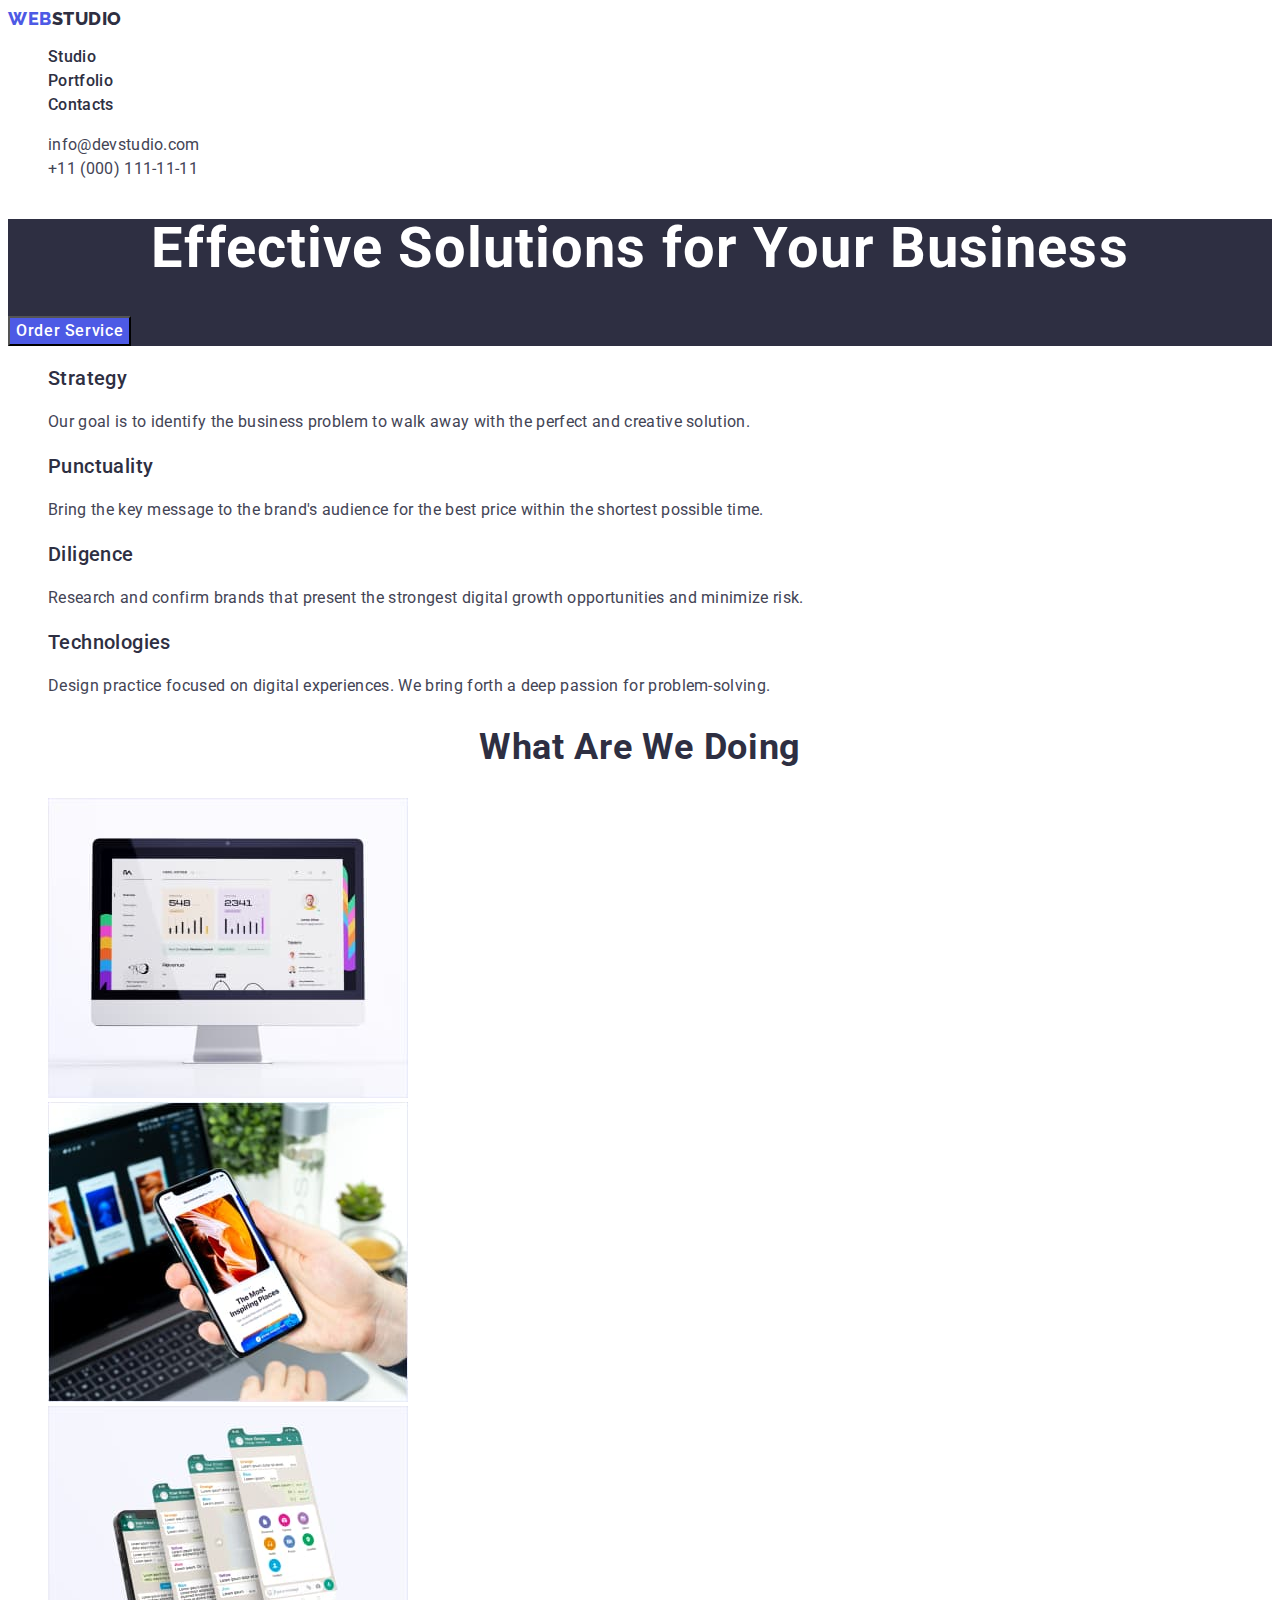
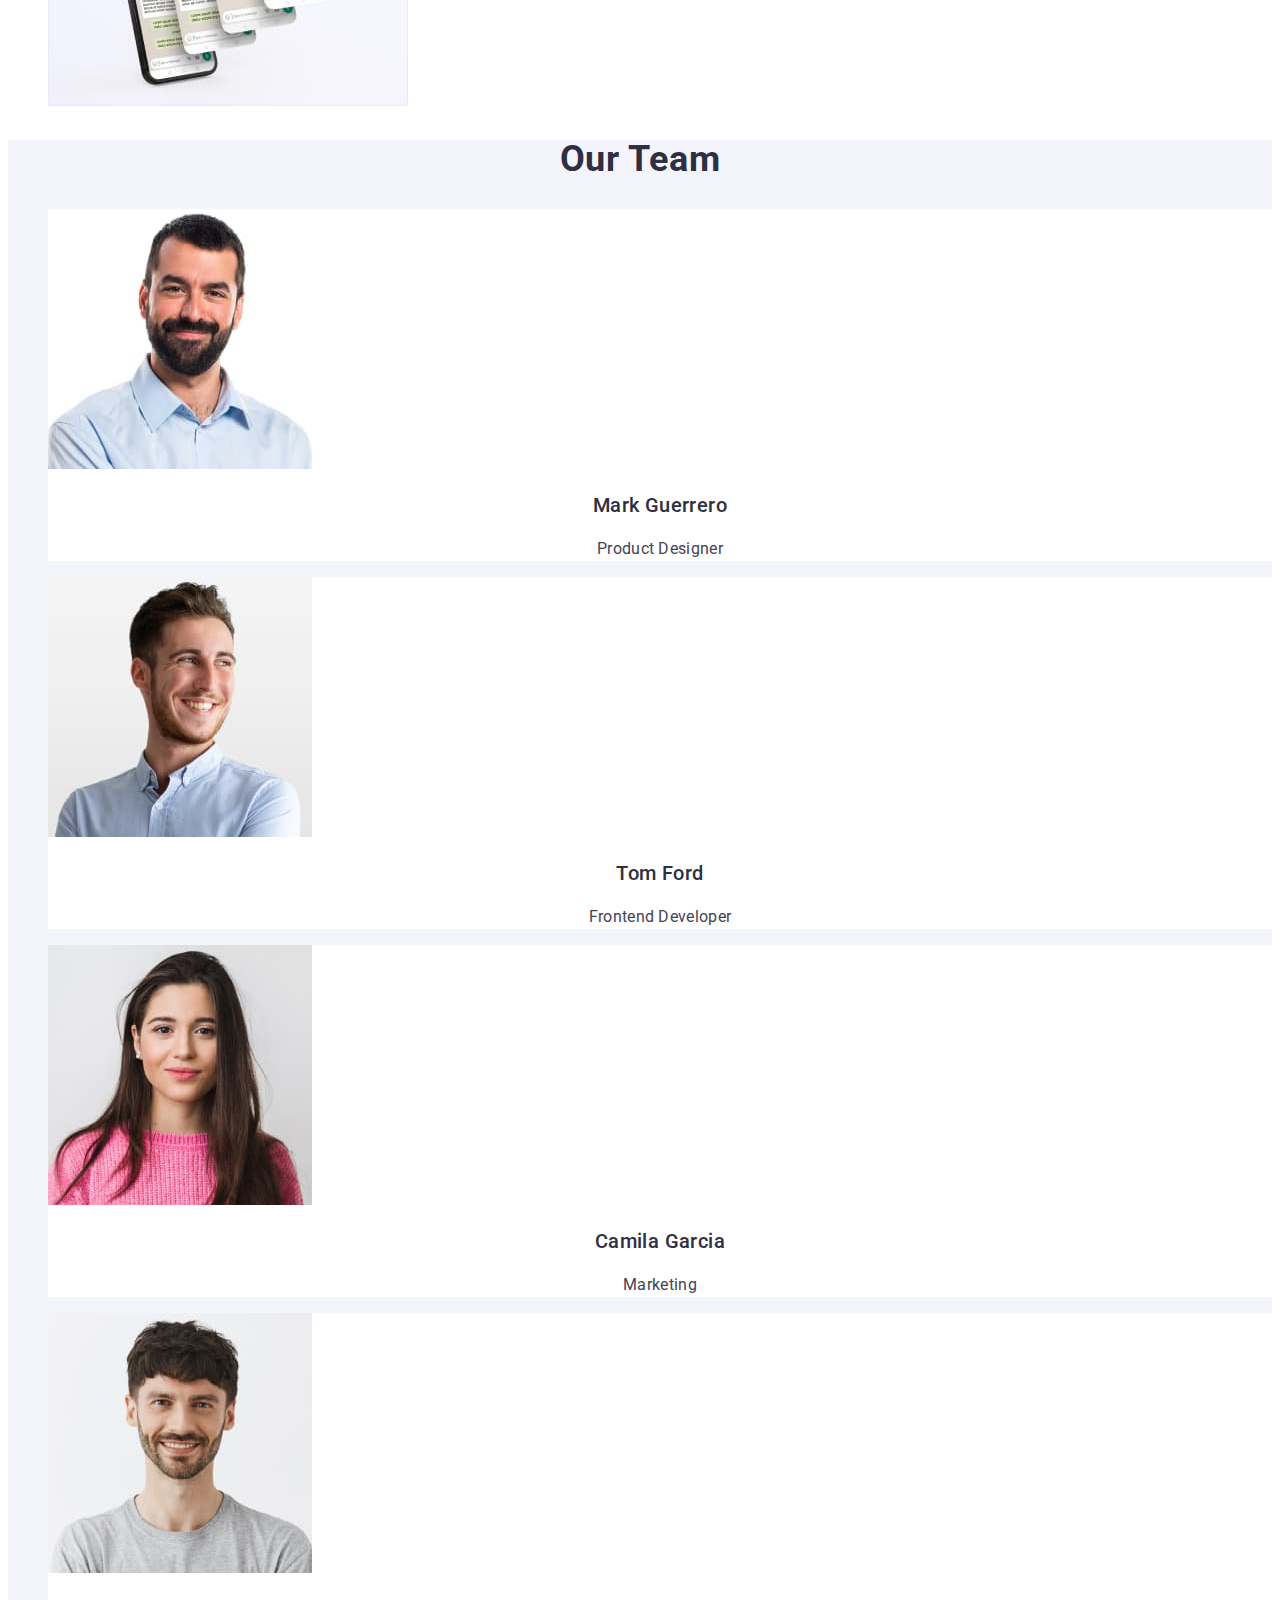
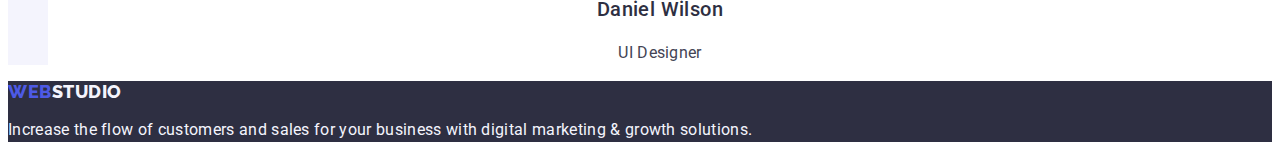
==== index.html @ 0c0afadf "Add files via upload" ====
<!DOCTYPE html>
<html lang="en">
  <head>
    <meta charset="UTF-8" />
    <meta http-equiv="X-UA-Compatible" content="IE=edge" />
    <meta name="viewport" content="width=device-width, initial-scale=1.0" />
    <title>WEBSTUDIO</title>
    <link rel="preconnect" href="https://fonts.googleapis.com" />
    <link rel="preconnect" href="https://fonts.gstatic.com" crossorigin />
    <link
      href="https://fonts.googleapis.com/css2?family=Raleway:wght@800&family=Roboto:wght@400;500;700;900&display=swap" rel="stylesheet"/>
    <link rel="stylesheet" href="./css/styles.css" />
  </head>
  <body>

    <header class="header">
      <nav class="header-nav">
        <a class="header-logo logo link" href="/">Web<span class="header-logo-part">Studio</span></a>
        <ul class="header-nav-list list">
          <li class="header-nav-item">
            <a class="header-nav-link link main-text" href="./index.html">Studio</a>
          </li>
          <li class="header-nav-item">
            <a class="header-nav-link link main-text" href="./portfolio.html">Portfolio</a>
          </li>
          <li class="header-nav-item">
            <a class="header-nav-link link main-text" href="">Contacts</a>
          </li>
        </ul>
      </nav>
      <address class="header-address">
        <ul class="list">
          <li class="header-address-item"><a class="header-address-link link main-text" href="mailto:info@devstudio.com">info@devstudio.com</a></li>
          <li class="header-address-item"><a class="header-address-link link main-text" href="tel:+110001111111">+11 (000) 111-11-11</a></li>
        </ul>
      </address>
    </header>

    <main>
      <section class="hero">
        <h1 class="hero-title">Effective Solutions for Your Business</h1>
        <button class="hero-btn btn" type="button">Order Service</button>
      </section>

      <section class="features">
        <h2 class="main-title" hidden>Feateres</h2>
        <ul class="features-list list">
          <li class="features-item">
            <h3 class="second-title">Strategy</h3>
            <p class="main-text">
              Our goal is to identify the business problem to walk away with the
              perfect and creative solution.
            </p>
          </li>
          <li class="features-item">
            <h3 class="second-title">Punctuality</h3>
            <p class="main-text">
              Bring the key message to the brand's audience for the best price
              within the shortest possible time.
            </p>
          </li>
          <li class="features-item">
            <h3 class="second-title">Diligence</h3>
            <p class="main-text">
              Research and confirm brands that present the strongest digital
              growth opportunities and minimize risk.
            </p>
          </li>
          <li class="features-item">
            <h3 class="second-title">Technologies</h3>
            <p class="main-text">
              Design practice focused on digital experiences. We bring forth a
              deep passion for problem-solving.
            </p>
          </li>
        </ul>
      </section>

      <section class="services">
        <h2 class="main-title">What are we doing</h2>
        <ul class="services-list list">
          <li class="services-item">
            <img
              src="./images/monitor.jpg"
              alt="monitor images"
              width="360"
              height="300"
            />
          </li>
          <li class="services-item">
            <img
              src="./images/phone_with_laptop.jpg"
              alt="phone images"
              width="360"
              height="300"
            />
          </li>
          <li class="services-item">
            <img
              src="./images/phone.jpg"
              alt="images phone"
              width="360"
              height="300"
            />
          </li>
        </ul>
      </section>

      <section class="team">
        <h2 class="main-title">Our Team</h2>
        <ul class="team-list list">
          <li class="team-item">
            <img
              src="./images/img_mark.jpg"
              width="264"
              height="260"
              alt="Mark Guerrero"
            />
            <h3 class="team-name second-title">Mark Guerrero</h3>
            <p class="team-job-title main-text">Product Designer</p>
          </li>
          <li class="team-item">
            <img
              src="./images/img_tom.jpg"
              width="264"
              height="260"
              alt="Tom Ford"
            />
            <h3 class="team-name second-title">Tom Ford</h3>
            <p class="team-job-title main-text">Frontend Developer</p>
          </li>
          <li class="team-item">
            <img
              src="./images/img_camila.jpg"
              width="264"
              height="260"
              alt="Camila Garcia"
            />
            <h3 class="team-name second-title">Camila Garcia</h3>
            <p class="team-job-title main-text">Marketing</p>
          </li>
          <li class="team-item">
            <img
              src="./images/img_daniel.jpg"
              width="264"
              height="260"
              alt="Daniel Wilson"
            />
            <h3 class="team-name second-title">Daniel Wilson</h3>
            <p class="team-job-title main-text">UI Designer</p>
          </li>
        </ul>
      </section>
    </main>

    <footer class="footer">
      <a class="footer-logo logo link" href="/">Web<span class="footer-logo-part">Studio</span></a>
      <p class="footer-text main-text">
        Increase the flow of customers and sales for your business with digital
        marketing & growth solutions.
      </p>
    </footer>
    
  </body>
</html>
---- css/styles.css ----
:root{
    --secondary-text-color: #2E2F42;
    --body-text-color: #434455;
    --footer-text-color: #F4F4FD;
    --accent-color: #4D5AE5;
    --hover-focus-active-color:#404BBF;
    --white-color: #fff;
    --background-color: #F4F4FD;
    --border-color: 1px solid #E7E9FC;

    --main-text-size:16px;
    --main-letter-spacing: 0.02em;
}

body{
    font-family: 'Roboto', sans-serif;
    background-color: var(--white-color);
    color:var(--body-text-color);
}

.link{
    text-decoration: none;
}

.list{
    list-style: none;
}

.logo{
    font-family: 'Raleway', sans-serif;
    font-weight: 800;
    font-size: 18px;
    line-height: 1.17;
    letter-spacing: 0.03em;
    text-transform: uppercase;
    color: var(--accent-color);
}

.main-title {
    font-size: 36px;
    line-height: 1.11;
    text-align: center;
    letter-spacing: var(--main-letter-spacing);
    text-transform: capitalize;
    color:var(--secondary-text-color);
}

.second-title{
    font-weight: 500;
    font-size: 20px;
    line-height: 1.2;
    letter-spacing: var(--main-letter-spacing);
    color:var(--secondary-text-color);
}

.main-text{
    font-size: var(--main-text-size);
    line-height: 1.5;
    letter-spacing: var(--main-letter-spacing);
    color:var(--body-text-color);
}

.btn{
    font-family: inherit;
    font-weight: 500;
    font-size: var(--main-text-size);
    line-height: 1.5;
    letter-spacing: 0.04em;
    color: var(--white-color);
    cursor: pointer;
    text-align: center;
}

/* Header */

.header-logo-part{
    color: var(--secondary-text-color);
}

.header-nav-link {
    font-weight: 500;
    color: var(--secondary-text-color);
}

.header-nav-link:is(:hover, :focus){
    color:var(--hover-focus-active-color);
}
.header-address{
    font-style: normal;
}
.header-address-link {
    color:var(--body-text-color);
}

.header-address-link:is(:hover, :focus){
    color:var(--hover-focus-active-color);
}


/* Hero */

.hero {
    background-color: var(--secondary-text-color);
}

.hero-title {
    font-size: 56px;
    line-height: 1.07;
    text-align: center;
    letter-spacing: var(--main-letter-spacing);
    color: var(--white-color);
}

.hero-btn {
    background: var(--accent-color);
}

.hero-btn:is(:hover, :focus){
    background: var(--hover-focus-active-color);
}

/* Team */
.team{
    background-color: var(--background-color);
}
.team-item{
    background-color:var(--white-color);
}
.team-name {
    text-align: center;
}

.team-job-title {
    text-align: center;
}

/* Footer */

.footer {
    background: var(--secondary-text-color);
}

.footer-logo-part{
    color: var(--footer-text-color);
}

.footer-text {
    color: var(--footer-text-color);
}

/* Portfolio page */

.filter-btn:is(:hover, :focus){
    background: var(--hover-focus-active-color);
    color:var(--white-color);
}

.filter-btn{
    background-color: var(--background-color);    
    border: var(--border-color);
    color: var(--accent-color);
}

.portfolio-item{
    border: var(--border-color);
}
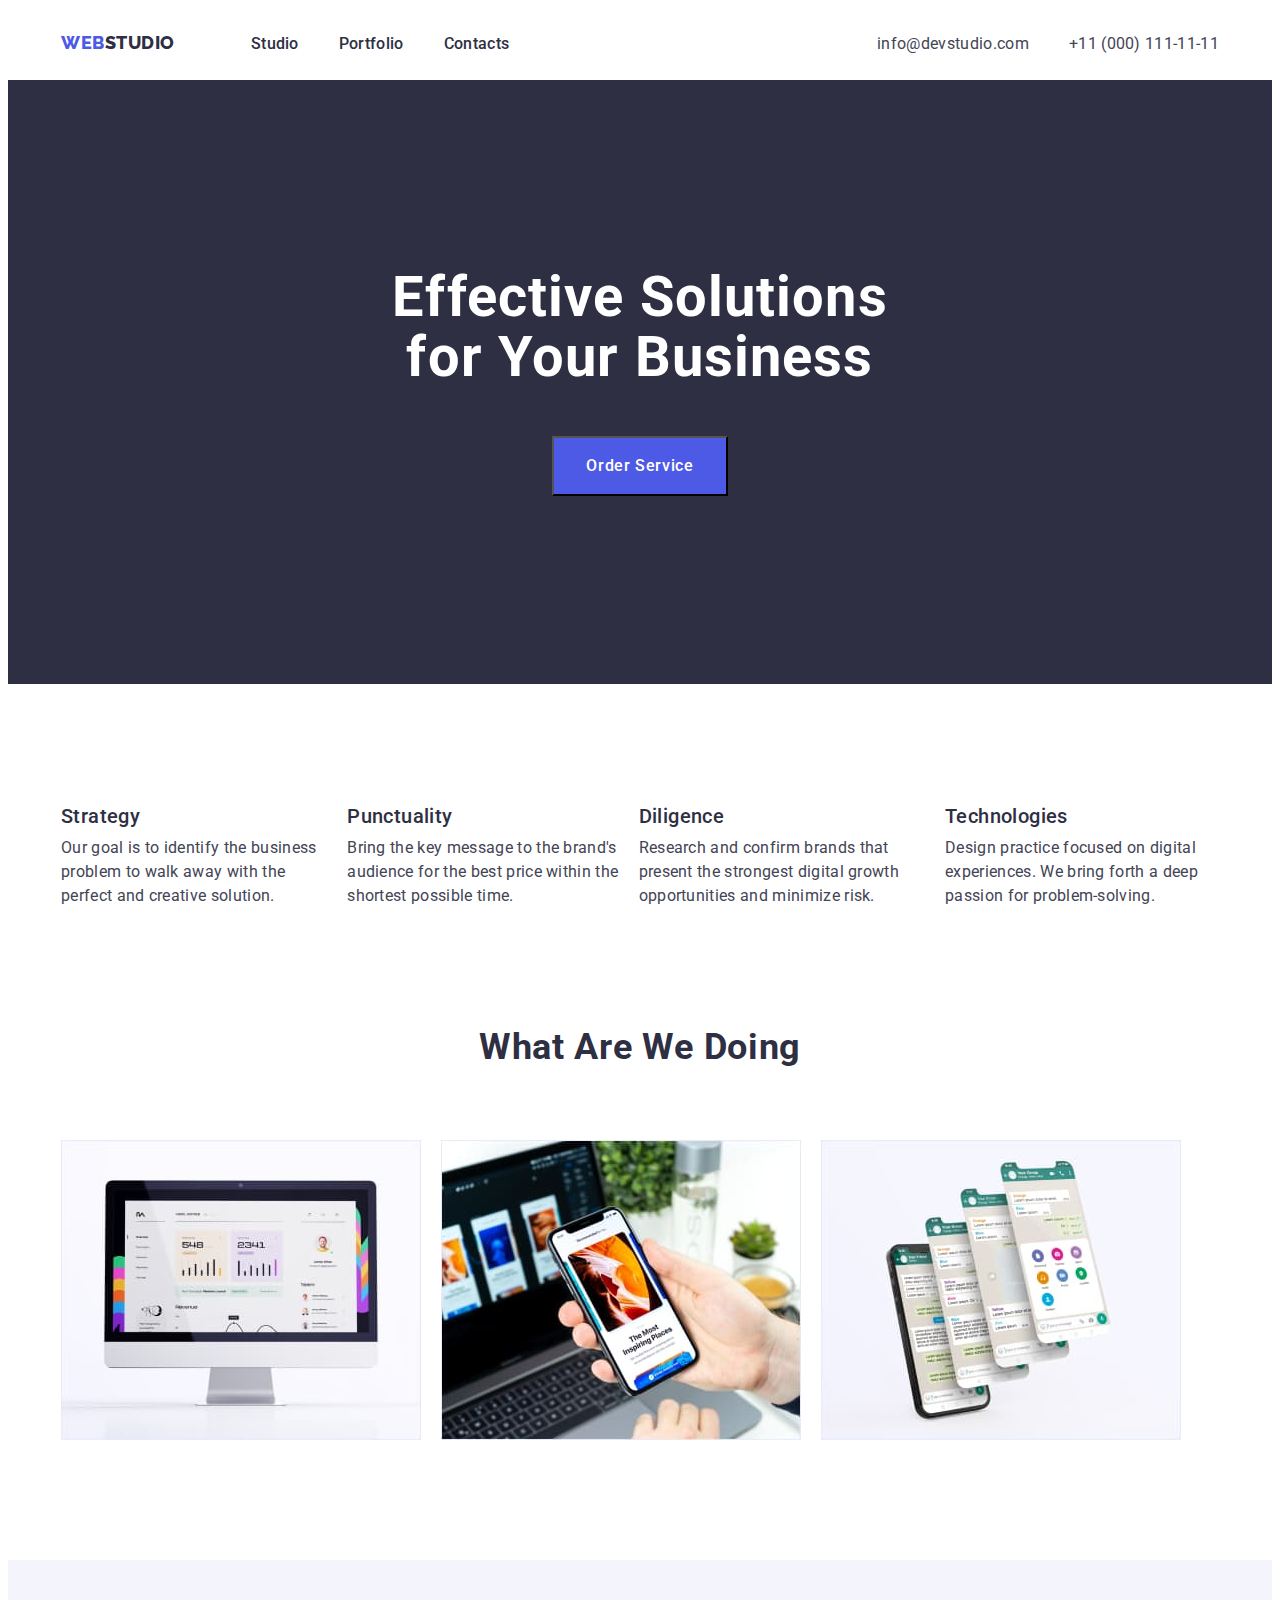
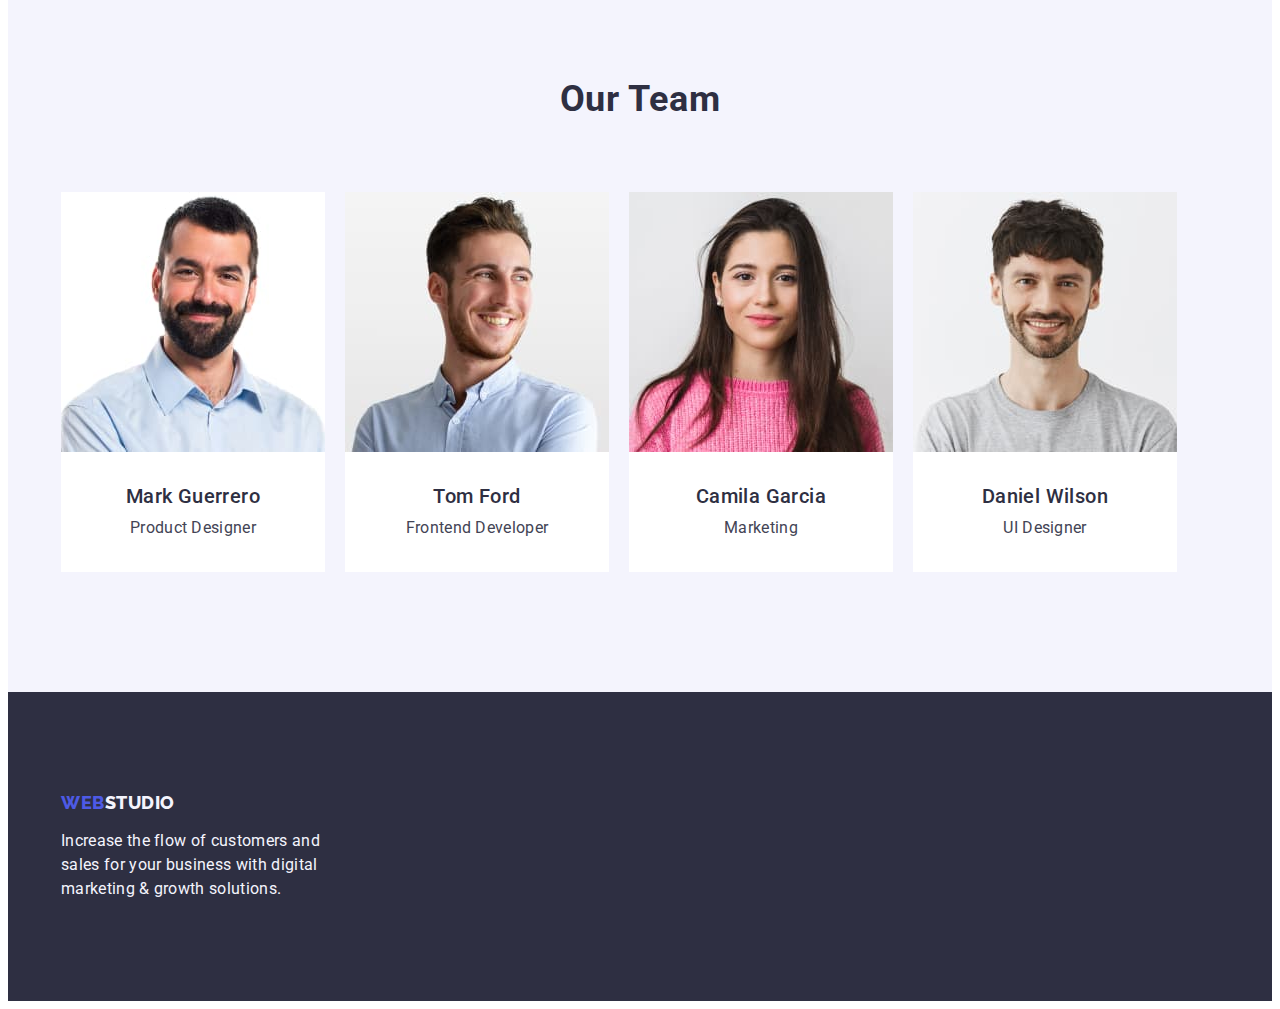
==== commit c83a6a8a: "new code" ====
--- a/index.html
+++ b/index.html
@@ -8,158 +8,205 @@
     <link rel="preconnect" href="https://fonts.googleapis.com" />
     <link rel="preconnect" href="https://fonts.gstatic.com" crossorigin />
     <link
-      href="https://fonts.googleapis.com/css2?family=Raleway:wght@800&family=Roboto:wght@400;500;700;900&display=swap" rel="stylesheet"/>
+      href="https://fonts.googleapis.com/css2?family=Raleway:wght@800&family=Roboto:wght@400;500;700;900&display=swap"
+      rel="stylesheet"
+    />
+    <link
+      rel="stylesheet"
+      href="https://cdnjs.cloudflare.com/ajax/libs/modern-normalize/2.0.0/modern-normalize.min.css"
+      integrity="sha512-4xo8blKMVCiXpTaLzQSLSw3KFOVPWhm/TRtuPVc4WG6kUgjH6J03IBuG7JZPkcWMxJ5huwaBpOpnwYElP/m6wg=="
+      crossorigin="anonymous"
+      referrerpolicy="no-referrer"
+    />
     <link rel="stylesheet" href="./css/styles.css" />
   </head>
   <body>
-
     <header class="header">
-      <nav class="header-nav">
-        <a class="header-logo logo link" href="/">Web<span class="header-logo-part">Studio</span></a>
-        <ul class="header-nav-list list">
-          <li class="header-nav-item">
-            <a class="header-nav-link link main-text" href="./index.html">Studio</a>
-          </li>
-          <li class="header-nav-item">
-            <a class="header-nav-link link main-text" href="./portfolio.html">Portfolio</a>
-          </li>
-          <li class="header-nav-item">
-            <a class="header-nav-link link main-text" href="">Contacts</a>
-          </li>
-        </ul>
-      </nav>
-      <address class="header-address">
-        <ul class="list">
-          <li class="header-address-item"><a class="header-address-link link main-text" href="mailto:info@devstudio.com">info@devstudio.com</a></li>
-          <li class="header-address-item"><a class="header-address-link link main-text" href="tel:+110001111111">+11 (000) 111-11-11</a></li>
-        </ul>
-      </address>
+      <div class="container header-container">
+        <nav class="header-nav">
+          <a class="header-logo logo link" href="/"
+            >Web<span class="header-logo-part">Studio</span></a
+          >
+          <ul class="header-nav-list list">
+            <li class="header-nav-item">
+              <a class="header-nav-link link main-text" href="./index.html"
+                >Studio</a
+              >
+            </li>
+            <li class="header-nav-item">
+              <a class="header-nav-link link main-text" href="./portfolio.html"
+                >Portfolio</a
+              >
+            </li>
+            <li class="header-nav-item">
+              <a class="header-nav-link link main-text" href="">Contacts</a>
+            </li>
+          </ul>
+        </nav>
+        <address class="header-address">
+          <ul class="list header-address-list">
+            <li class="header-address-item">
+              <a
+                class="header-address-link link main-text"
+                href="mailto:info@devstudio.com"
+                >info@devstudio.com</a
+              >
+            </li>
+            <li class="header-address-item">
+              <a
+                class="header-address-link link main-text"
+                href="tel:+110001111111"
+                >+11 (000) 111-11-11</a
+              >
+            </li>
+          </ul>
+        </address>
+      </div>
     </header>
 
     <main>
       <section class="hero">
-        <h1 class="hero-title">Effective Solutions for Your Business</h1>
-        <button class="hero-btn btn" type="button">Order Service</button>
+        <div class="container hero-container">
+          <h1 class="hero-title">Effective Solutions for Your Business</h1>
+          <button class="hero-btn btn" type="button">Order Service</button>
+        </div>
       </section>
 
       <section class="features">
-        <h2 class="main-title" hidden>Feateres</h2>
-        <ul class="features-list list">
-          <li class="features-item">
-            <h3 class="second-title">Strategy</h3>
-            <p class="main-text">
-              Our goal is to identify the business problem to walk away with the
-              perfect and creative solution.
-            </p>
-          </li>
-          <li class="features-item">
-            <h3 class="second-title">Punctuality</h3>
-            <p class="main-text">
-              Bring the key message to the brand's audience for the best price
-              within the shortest possible time.
-            </p>
-          </li>
-          <li class="features-item">
-            <h3 class="second-title">Diligence</h3>
-            <p class="main-text">
-              Research and confirm brands that present the strongest digital
-              growth opportunities and minimize risk.
-            </p>
-          </li>
-          <li class="features-item">
-            <h3 class="second-title">Technologies</h3>
-            <p class="main-text">
-              Design practice focused on digital experiences. We bring forth a
-              deep passion for problem-solving.
-            </p>
-          </li>
-        </ul>
+        <div class="container">
+          <h2 class="main-title" hidden>Feateres</h2>
+          <ul class="features-list list">
+            <li class="features-item">
+              <h3 class="second-title">Strategy</h3>
+              <p class="main-text">
+                Our goal is to identify the business problem to walk away with
+                the perfect and creative solution.
+              </p>
+            </li>
+            <li class="features-item">
+              <h3 class="second-title">Punctuality</h3>
+              <p class="main-text">
+                Bring the key message to the brand's audience for the best price
+                within the shortest possible time.
+              </p>
+            </li>
+            <li class="features-item">
+              <h3 class="second-title">Diligence</h3>
+              <p class="main-text">
+                Research and confirm brands that present the strongest digital
+                growth opportunities and minimize risk.
+              </p>
+            </li>
+            <li class="features-item">
+              <h3 class="second-title">Technologies</h3>
+              <p class="main-text">
+                Design practice focused on digital experiences. We bring forth a
+                deep passion for problem-solving.
+              </p>
+            </li>
+          </ul>
+        </div>
       </section>
 
       <section class="services">
-        <h2 class="main-title">What are we doing</h2>
-        <ul class="services-list list">
-          <li class="services-item">
-            <img
-              src="./images/monitor.jpg"
-              alt="monitor images"
-              width="360"
-              height="300"
-            />
-          </li>
-          <li class="services-item">
-            <img
-              src="./images/phone_with_laptop.jpg"
-              alt="phone images"
-              width="360"
-              height="300"
-            />
-          </li>
-          <li class="services-item">
-            <img
-              src="./images/phone.jpg"
-              alt="images phone"
-              width="360"
-              height="300"
-            />
-          </li>
-        </ul>
+        <div class="container">
+          <h2 class="main-title">What are we doing</h2>
+          <ul class="services-list list">
+            <li class="services-item">
+              <img
+                src="./images/monitor.jpg"
+                alt="monitor images"
+                width="360"
+                height="300"
+              />
+            </li>
+            <li class="services-item">
+              <img
+                src="./images/phone_with_laptop.jpg"
+                alt="phone images"
+                width="360"
+                height="300"
+              />
+            </li>
+            <li class="services-item">
+              <img
+                src="./images/phone.jpg"
+                alt="images phone"
+                width="360"
+                height="300"
+              />
+            </li>
+          </ul>
+        </div>
       </section>
 
       <section class="team">
-        <h2 class="main-title">Our Team</h2>
-        <ul class="team-list list">
-          <li class="team-item">
-            <img
-              src="./images/img_mark.jpg"
-              width="264"
-              height="260"
-              alt="Mark Guerrero"
-            />
-            <h3 class="team-name second-title">Mark Guerrero</h3>
-            <p class="team-job-title main-text">Product Designer</p>
-          </li>
-          <li class="team-item">
-            <img
-              src="./images/img_tom.jpg"
-              width="264"
-              height="260"
-              alt="Tom Ford"
-            />
-            <h3 class="team-name second-title">Tom Ford</h3>
-            <p class="team-job-title main-text">Frontend Developer</p>
-          </li>
-          <li class="team-item">
-            <img
-              src="./images/img_camila.jpg"
-              width="264"
-              height="260"
-              alt="Camila Garcia"
-            />
-            <h3 class="team-name second-title">Camila Garcia</h3>
-            <p class="team-job-title main-text">Marketing</p>
-          </li>
-          <li class="team-item">
-            <img
-              src="./images/img_daniel.jpg"
-              width="264"
-              height="260"
-              alt="Daniel Wilson"
-            />
-            <h3 class="team-name second-title">Daniel Wilson</h3>
-            <p class="team-job-title main-text">UI Designer</p>
-          </li>
-        </ul>
+        <div class="container">
+          <h2 class="main-title team-title">Our Team</h2>
+          <ul class="team-list list">
+            <li class="team-item">
+              <img
+                src="./images/img_mark.jpg"
+                width="264"
+                height="260"
+                alt="Mark Guerrero"
+              />
+              <div class="text-content">
+                <h3 class="team-name second-title">Mark Guerrero</h3>
+                <p class="team-job-title main-text">Product Designer</p>
+              </div>
+            </li>
+            <li class="team-item">
+              <img
+                src="./images/img_tom.jpg"
+                width="264"
+                height="260"
+                alt="Tom Ford"
+              />
+              <div class="text-content">
+                <h3 class="team-name second-title">Tom Ford</h3>
+                <p class="team-job-title main-text">Frontend Developer</p>
+              </div>
+            </li>
+            <li class="team-item">
+              <img
+                src="./images/img_camila.jpg"
+                width="264"
+                height="260"
+                alt="Camila Garcia"
+              />
+              <div class="text-content">
+                <h3 class="team-name second-title">Camila Garcia</h3>
+                <p class="team-job-title main-text">Marketing</p>
+              </div>
+            </li>
+            <li class="team-item">
+              <img
+                src="./images/img_daniel.jpg"
+                width="264"
+                height="260"
+                alt="Daniel Wilson"
+              />
+              <div class="text-content">
+                <h3 class="team-name second-title">Daniel Wilson</h3>
+                <p class="team-job-title main-text">UI Designer</p>
+              </div>
+            </li>
+          </ul>
+        </div>
       </section>
     </main>
 
     <footer class="footer">
-      <a class="footer-logo logo link" href="/">Web<span class="footer-logo-part">Studio</span></a>
-      <p class="footer-text main-text">
-        Increase the flow of customers and sales for your business with digital
-        marketing & growth solutions.
-      </p>
+      <div class="container">
+        <a class="footer-logo logo link" href="/"
+          >Web<span class="footer-logo-part">Studio</span></a
+        >
+        <p class="footer-text main-text">
+          Increase the flow of customers and sales for your business with
+          digital marketing & growth solutions.
+        </p>
+      </div>
     </footer>
-    
   </body>
 </html>
--- a/css/styles.css
+++ b/css/styles.css
@@ -1,166 +1,286 @@
-:root{
-    --secondary-text-color: #2E2F42;
-    --body-text-color: #434455;
-    --footer-text-color: #F4F4FD;
-    --accent-color: #4D5AE5;
-    --hover-focus-active-color:#404BBF;
-    --white-color: #fff;
-    --background-color: #F4F4FD;
-    --border-color: 1px solid #E7E9FC;
-
-    --main-text-size:16px;
-    --main-letter-spacing: 0.02em;
-}
-
-body{
-    font-family: 'Roboto', sans-serif;
-    background-color: var(--white-color);
-    color:var(--body-text-color);
-}
-
-.link{
-    text-decoration: none;
-}
-
-.list{
-    list-style: none;
-}
-
-.logo{
-    font-family: 'Raleway', sans-serif;
-    font-weight: 800;
-    font-size: 18px;
-    line-height: 1.17;
-    letter-spacing: 0.03em;
-    text-transform: uppercase;
-    color: var(--accent-color);
+:root {
+  --secondary-text-color: #2e2f42;
+  --body-text-color: #434455;
+  --footer-text-color: #f4f4fd;
+  --accent-color: #4d5ae5;
+  --hover-focus-active-color: #404bbf;
+  --white-color: #fff;
+  --background-color: #f4f4fd;
+  --border-color: 1px solid #e7e9fc;
+
+  --main-text-size: 16px;
+  --main-letter-spacing: 0.02em;
+}
+
+p,
+h1,
+h2,
+h3,
+h4,
+h5,
+h6 {
+  margin: 0;
+}
+
+ul {
+  margin: 0;
+  padding: 0;
+}
+
+img {
+  display: block;
+}
+
+body {
+  font-family: "Roboto", sans-serif;
+  background-color: var(--white-color);
+  color: var(--body-text-color);
+  box-sizing: border-box;
+}
+
+.link {
+  text-decoration: none;
+}
+
+.list {
+  list-style: none;
+}
+
+.container {
+  width: 1158px;
+  padding: 0 15px;
+  margin: 0 auto;
+}
+
+.logo {
+  font-family: "Raleway", sans-serif;
+  font-weight: 800;
+  font-size: 18px;
+  line-height: 1.17;
+  letter-spacing: 0.03em;
+  text-transform: uppercase;
+  color: var(--accent-color);
 }
 
 .main-title {
-    font-size: 36px;
-    line-height: 1.11;
-    text-align: center;
-    letter-spacing: var(--main-letter-spacing);
-    text-transform: capitalize;
-    color:var(--secondary-text-color);
-}
-
-.second-title{
-    font-weight: 500;
-    font-size: 20px;
-    line-height: 1.2;
-    letter-spacing: var(--main-letter-spacing);
-    color:var(--secondary-text-color);
-}
-
-.main-text{
-    font-size: var(--main-text-size);
-    line-height: 1.5;
-    letter-spacing: var(--main-letter-spacing);
-    color:var(--body-text-color);
-}
-
-.btn{
-    font-family: inherit;
-    font-weight: 500;
-    font-size: var(--main-text-size);
-    line-height: 1.5;
-    letter-spacing: 0.04em;
-    color: var(--white-color);
-    cursor: pointer;
-    text-align: center;
+  font-size: 36px;
+  line-height: 1.11;
+  text-align: center;
+  letter-spacing: var(--main-letter-spacing);
+  text-transform: capitalize;
+  color: var(--secondary-text-color);
+  margin: 0 0 72px;
+}
+
+.second-title {
+  font-weight: 500;
+  font-size: 20px;
+  line-height: 1.2;
+  letter-spacing: var(--main-letter-spacing);
+  color: var(--secondary-text-color);
+  margin: 0 0 8px;
+}
+
+.main-text {
+  font-size: var(--main-text-size);
+  line-height: 1.5;
+  letter-spacing: var(--main-letter-spacing);
+  color: var(--body-text-color);
+}
+
+.btn {
+  font-family: inherit;
+  font-weight: 500;
+  font-size: var(--main-text-size);
+  line-height: 1.5;
+  letter-spacing: 0.04em;
+  color: var(--white-color);
+  cursor: pointer;
+  text-align: center;
 }
 
 /* Header */
 
-.header-logo-part{
-    color: var(--secondary-text-color);
+.header-container {
+  display: flex;
+}
+
+.header-logo {
+  margin: 0 76px 0 0;
+}
+
+.header-nav {
+  display: flex;
+  padding: 24px 0px;
+  margin-right: auto;
+}
+
+.header-nav-list {
+  display: flex;
+  gap: 40px;
+}
+
+.header-logo-part {
+  color: var(--secondary-text-color);
 }
 
 .header-nav-link {
-    font-weight: 500;
-    color: var(--secondary-text-color);
-}
-
-.header-nav-link:is(:hover, :focus){
-    color:var(--hover-focus-active-color);
-}
-.header-address{
-    font-style: normal;
+  font-weight: 500;
+  color: var(--secondary-text-color);
+}
+
+.header-nav-link:is(:hover, :focus) {
+  color: var(--hover-focus-active-color);
+}
+
+.header-address {
+  font-style: normal;
+  display: flex;
+  align-items: center;
+}
+
+.header-address-list {
+  display: flex;
+  gap: 40px;
 }
 .header-address-link {
-    color:var(--body-text-color);
-}
-
-.header-address-link:is(:hover, :focus){
-    color:var(--hover-focus-active-color);
-}
-
+  color: var(--body-text-color);
+}
+
+.header-address-link:is(:hover, :focus) {
+  color: var(--hover-focus-active-color);
+}
 
 /* Hero */
 
+
 .hero {
-    background-color: var(--secondary-text-color);
+  background-color: var(--secondary-text-color);
+  padding: 188px 0;
+}
+
+.hero-container {
+  display: flex;
+  flex-direction: column;
+  align-items: center;
 }
 
 .hero-title {
-    font-size: 56px;
-    line-height: 1.07;
-    text-align: center;
-    letter-spacing: var(--main-letter-spacing);
-    color: var(--white-color);
+  font-size: 56px;
+  line-height: 1.07;
+  text-align: center;
+  letter-spacing: var(--main-letter-spacing);
+  color: var(--white-color);
+  margin: 0 0 48px;
+  width: 496px;
 }
 
 .hero-btn {
-    background: var(--accent-color);
-}
-
-.hero-btn:is(:hover, :focus){
-    background: var(--hover-focus-active-color);
+  background: var(--accent-color);
+  padding: 16px 32px;
+  display: block;
+  margin: 0 auto;
+}
+
+.hero-btn:is(:hover, :focus) {
+  background: var(--hover-focus-active-color);
+}
+
+/* Features */
+
+.features-list {
+  padding: 120px 0;
+  display: flex;
+  gap: 20px;
+}
+
+/* Services */
+
+.services {
+  padding: 0 0 120px;
+}
+
+.services-list {
+  display: flex;
+  gap: 20px;
 }
 
 /* Team */
-.team{
-    background-color: var(--background-color);
-}
-.team-item{
-    background-color:var(--white-color);
-}
+
+.team {
+  background-color: var(--background-color);
+  padding: 120px 0;
+}
+
+.team-list {
+  display: flex;
+  gap: 20px;
+}
+
+.team-item {
+  background-color: var(--white-color);
+}
+
+.text-content {
+  padding: 32px 16px;
+}
+
 .team-name {
-    text-align: center;
+  text-align: center;
 }
 
 .team-job-title {
-    text-align: center;
+  text-align: center;
 }
 
 /* Footer */
 
 .footer {
-    background: var(--secondary-text-color);
-}
-
-.footer-logo-part{
-    color: var(--footer-text-color);
+  background: var(--secondary-text-color);
+  padding: 100px 0;
+}
+
+.footer-logo-part {
+  color: var(--footer-text-color);
 }
 
 .footer-text {
-    color: var(--footer-text-color);
+  margin: 16px 0 0;
+  color: var(--footer-text-color);
+  width: 264px;
 }
 
 /* Portfolio page */
 
-.filter-btn:is(:hover, :focus){
-    background: var(--hover-focus-active-color);
-    color:var(--white-color);
-}
-
-.filter-btn{
-    background-color: var(--background-color);    
-    border: var(--border-color);
-    color: var(--accent-color);
-}
-
-.portfolio-item{
-    border: var(--border-color);
-}+.portfolio {
+  padding: 96px 0 120px;
+}
+
+.filter-btn:is(:hover, :focus) {
+  background: var(--hover-focus-active-color);
+  color: var(--white-color);
+}
+
+.filter-btn {
+  background-color: var(--background-color);
+  border: var(--border-color);
+  color: var(--accent-color);
+  padding: 12px 24px;
+}
+
+.portfolio-list-btn {
+  padding: 0 0 72px;
+  display: flex;
+  gap: 24px;
+  justify-content: center;
+}
+
+.portfolio-list {
+  display: flex;
+  flex-wrap: wrap;
+  gap: 40px 20px;
+}
+
+.portfolio-item {
+  border: var(--border-color);
+}
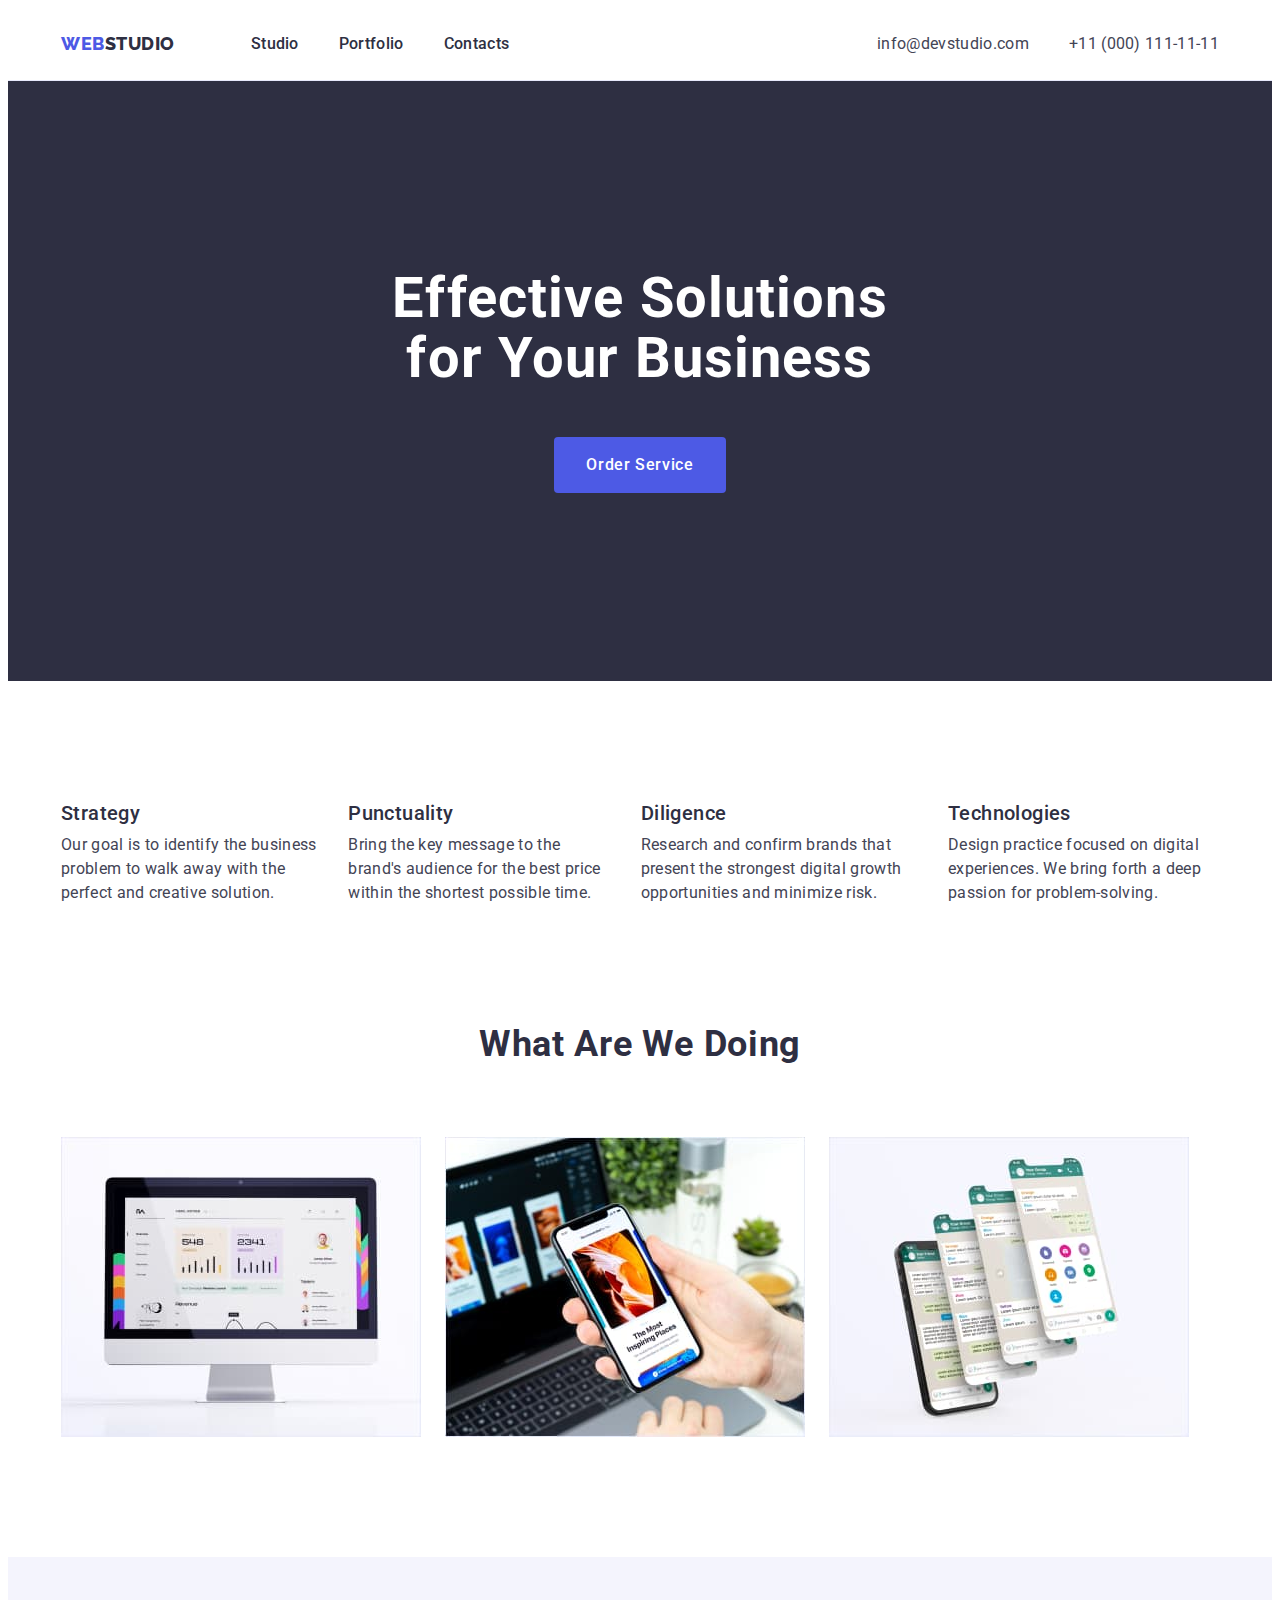
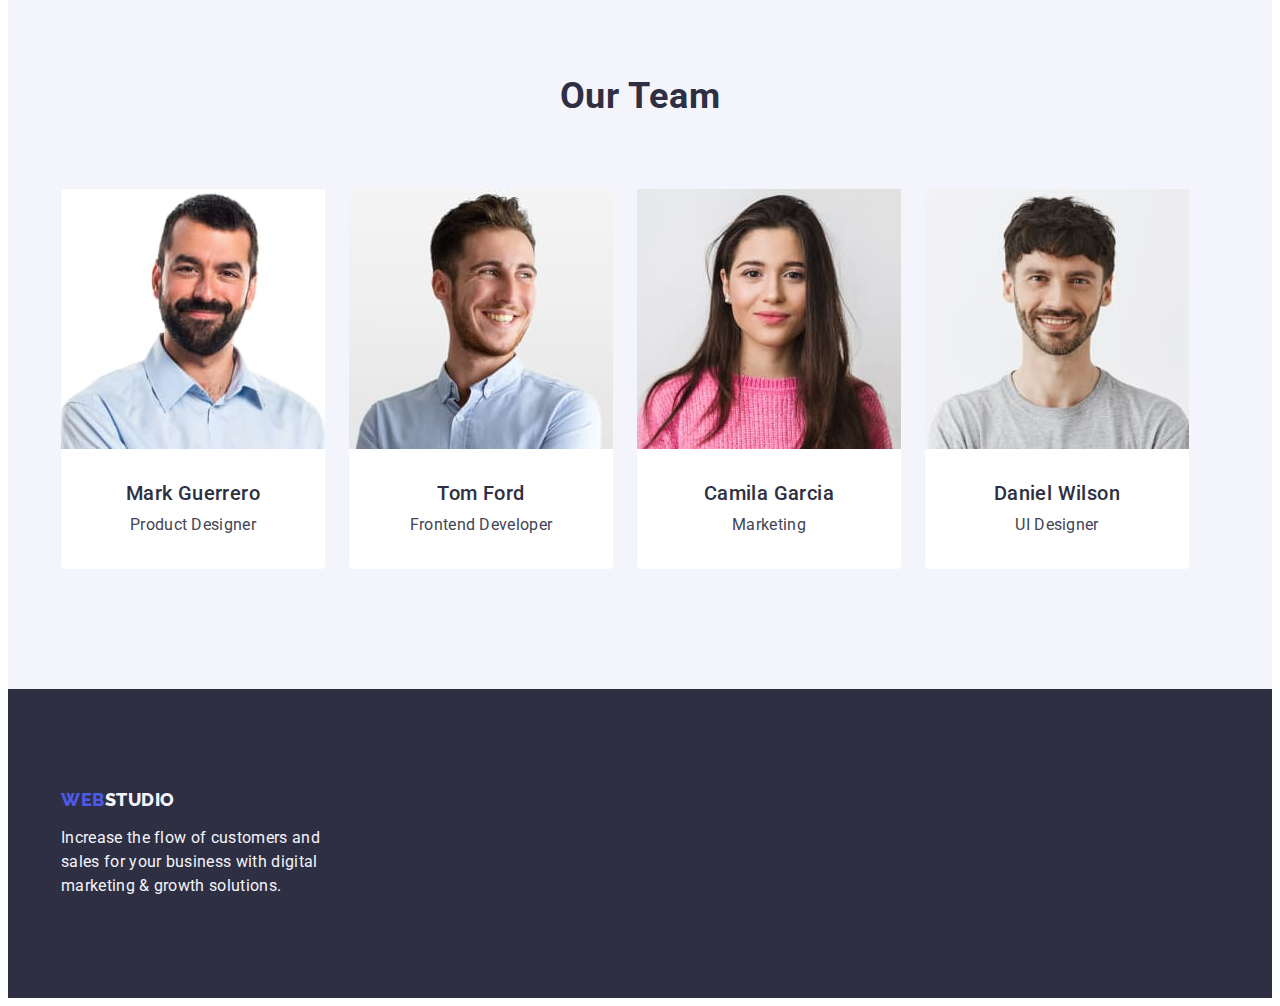
==== commit e5fa8caf: "updated" ====
--- a/index.html
+++ b/index.html
@@ -74,7 +74,7 @@
 
       <section class="features">
         <div class="container">
-          <h2 class="main-title" hidden>Feateres</h2>
+          <h2 class="main-title visually-hidden" >Feateres</h2>
           <ul class="features-list list">
             <li class="features-item">
               <h3 class="second-title">Strategy</h3>
--- a/css/styles.css
+++ b/css/styles.css
@@ -52,6 +52,19 @@
   margin: 0 auto;
 }
 
+.visually-hidden {
+    position: absolute;
+    width: 1px;
+    height: 1px;
+    margin: -1px;
+    border: 0;
+    padding: 0;
+    
+    white-space: nowrap;
+    clip-path: inset(100%);
+    clip: rect(0 0 0 0);
+    overflow: hidden;
+  }
 .logo {
   font-family: "Raleway", sans-serif;
   font-weight: 800;
@@ -97,10 +110,13 @@
   color: var(--white-color);
   cursor: pointer;
   text-align: center;
+  border-radius: 4px;
 }
 
 /* Header */
-
+.header{
+    border-bottom: 1px solid #e7e9fc;
+}
 .header-container {
   display: flex;
 }
@@ -111,13 +127,15 @@
 
 .header-nav {
   display: flex;
-  padding: 24px 0px;
+  align-items: center;
   margin-right: auto;
 }
 
 .header-nav-list {
   display: flex;
   gap: 40px;
+  align-items: center;
+  padding: 24px 0;
 }
 
 .header-logo-part {
@@ -172,7 +190,7 @@
   letter-spacing: var(--main-letter-spacing);
   color: var(--white-color);
   margin: 0 0 48px;
-  width: 496px;
+  max-width: 496px;
 }
 
 .hero-btn {
@@ -180,6 +198,9 @@
   padding: 16px 32px;
   display: block;
   margin: 0 auto;
+  min-width: 169px;
+  height: 56px;
+  border: none;
 }
 
 .hero-btn:is(:hover, :focus) {
@@ -188,21 +209,25 @@
 
 /* Features */
 
+.features{
+    padding: 120px 0;
+}
+
 .features-list {
-  padding: 120px 0;
-  display: flex;
-  gap: 20px;
+  display: flex;
+  gap: 24px;
 }
 
 /* Services */
 
 .services {
+
   padding: 0 0 120px;
 }
 
 .services-list {
   display: flex;
-  gap: 20px;
+  gap: 24px;
 }
 
 /* Team */
@@ -214,11 +239,12 @@
 
 .team-list {
   display: flex;
-  gap: 20px;
+  gap: 24px;
 }
 
 .team-item {
   background-color: var(--white-color);
+  border-radius: 0px 0px 4px 4px
 }
 
 .text-content {
@@ -240,14 +266,18 @@
   padding: 100px 0;
 }
 
+.footer-logo{
+    display: inline-block;
+    margin-bottom: 16px;
+}
+
 .footer-logo-part {
   color: var(--footer-text-color);
 }
 
 .footer-text {
-  margin: 16px 0 0;
   color: var(--footer-text-color);
-  width: 264px;
+  max-width: 264px;
 }
 
 /* Portfolio page */
@@ -259,6 +289,7 @@
 .filter-btn:is(:hover, :focus) {
   background: var(--hover-focus-active-color);
   color: var(--white-color);
+  border: 1px solid transparent;
 }
 
 .filter-btn {
@@ -278,7 +309,7 @@
 .portfolio-list {
   display: flex;
   flex-wrap: wrap;
-  gap: 40px 20px;
+  gap: 40px 24px;
 }
 
 .portfolio-item {
